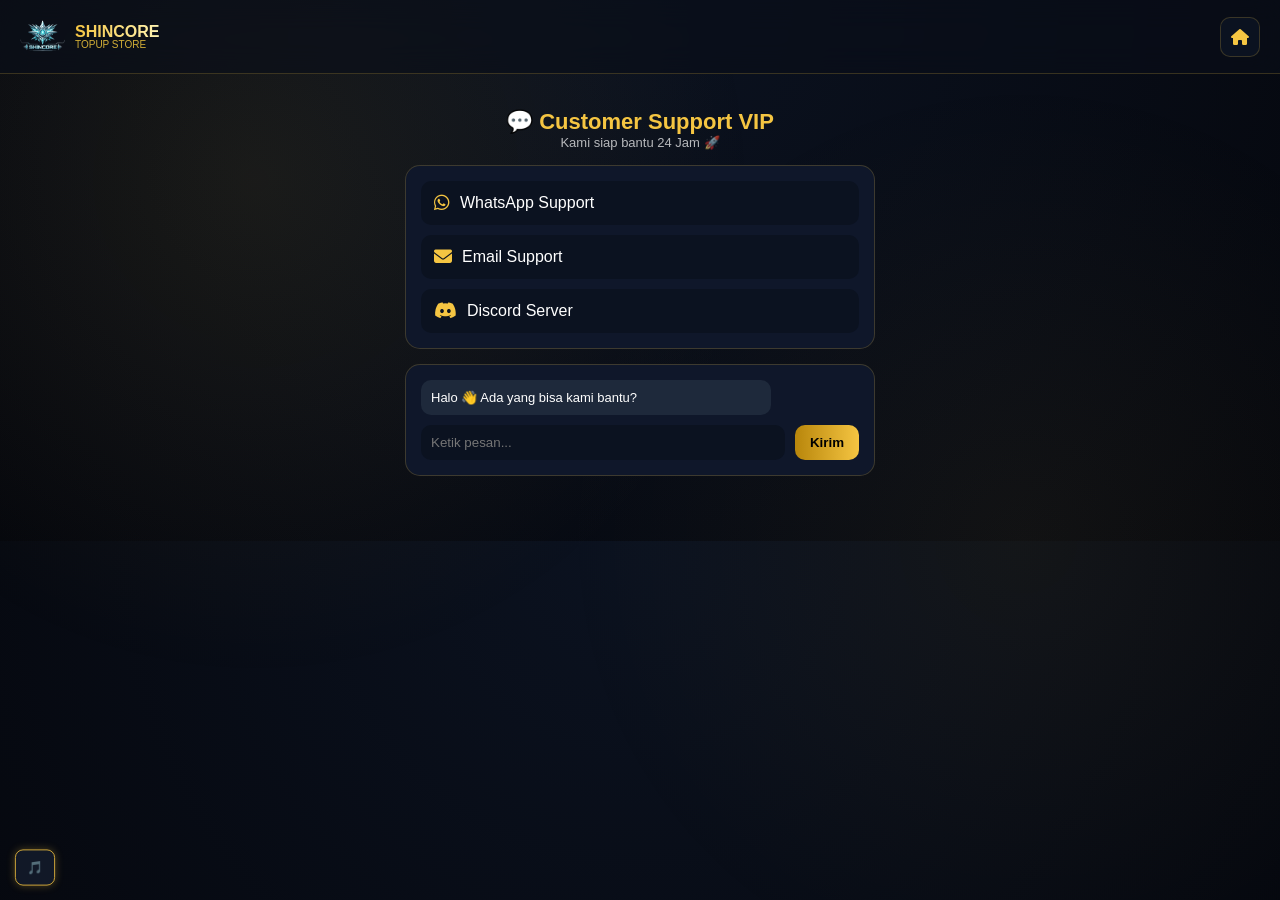
==== support.html @ 505b12b4 "Add files via upload" ====
<!DOCTYPE html>
<html lang="id">
<head>
<meta charset="UTF-8">
<meta name="viewport" content="width=device-width, initial-scale=1.0">
<title>Support VIP</title>

<link rel="stylesheet" href="https://cdnjs.cloudflare.com/ajax/libs/font-awesome/6.5.0/css/all.min.css">

<style>
*{
  margin:0;
  padding:0;
  box-sizing:border-box;
  font-family:sans-serif;
}

body{
  background:radial-gradient(circle at top,#0b1220,#05070d);
  color:white;
  overflow-x:hidden;
}

/* 🔥 BACKGROUND GLOW */
body::before{
  content:"";
  position:fixed;
  width:100%;
  height:100%;
  background:radial-gradient(circle at 20% 20%, rgba(245,197,66,0.08), transparent 40%),
             radial-gradient(circle at 80% 60%, rgba(245,197,66,0.05), transparent 40%);
  animation:moveGlow 8s infinite alternate;
  z-index:-1;
}

@keyframes moveGlow{
  0%{transform:translate(0,0);}
  100%{transform:translate(40px,30px);}
}

/* NAVBAR */
/* NAVBAR FIX SAMA INDEX */
.navbar{
  position:sticky;
  top:0;
  z-index:1000;

  display:flex;
  justify-content:space-between;
  align-items:center;

  padding:14px 20px;

  backdrop-filter: blur(15px);
  background:rgba(10,15,25,0.65);
  border-bottom:1px solid rgba(245,197,66,0.2);

  transition:0.3s;
}

/* SHRINK EFFECT */
.navbar.shrink{
  padding:8px 20px;
  background:rgba(10,15,25,0.85);
}

/* LEFT */
.left{
  display:flex;
  align-items:center;
  gap:10px;
}

/* LOGO ANIMASI */
.logo{
  width:45px;
  height:45px;
  object-fit:contain;
  animation:floatLogo 3s ease-in-out infinite;
}

@keyframes floatLogo{
  0%,100%{transform:translateY(0);}
  50%{transform:translateY(-3px);}
}

.logo:hover{
  transform:scale(1.08);
  filter:drop-shadow(0 0 18px #f5c542);
}

/* BRAND */
.brand{
  display:flex;
  flex-direction:column;
  line-height:1;
}

.brand span{
  font-size:16px;
  font-weight:bold;
  background:linear-gradient(90deg,#f5c542,#fff3b0,#f5c542);
  background-size:200%;
  -webkit-background-clip:text;
  -webkit-text-fill-color:transparent;
  animation:gold 4s linear infinite;
}

.brand small{
  font-size:10px;
  color:#d4af37;
}

/* GOLD ANIMATION */
@keyframes gold{
  from{background-position:0%}
  to{background-position:200%}
}

/* HOME BUTTON */
.home-btn{
  width:40px;
  height:40px;
  display:flex;
  align-items:center;
  justify-content:center;
  border-radius:10px;
  background:#0b1220;
  border:1px solid rgba(245,197,66,0.2);
  color:#f5c542;
  transition:0.3s;
  position:relative;
  overflow:hidden;
}

.home-btn:hover{
  transform:translateY(-3px) scale(1.08);
  box-shadow:0 0 15px rgba(245,197,66,0.4);
  border:1px solid #f5c542;
}

.home-btn::after{
  content:"";
  position:absolute;
  top:0;
  left:-100%;
  width:100%;
  height:100%;
  background:linear-gradient(120deg, transparent, rgba(255,255,255,0.2), transparent);
  transition:0.5s;
}

.home-btn:hover::after{
  left:120%;
}

/* CONTAINER */
.container{
  max-width:500px;
  margin:20px auto;
  padding:15px;
  display:flex;
  flex-direction:column;
  gap:15px;
}

/* HEADER */
.header{
  text-align:center;
}

.header h1{
  color:#f5c542;
  font-size:22px;
}

.header p{
  font-size:13px;
  opacity:0.7;
}

/* CARD */
.card{
  background:#0f172a;
  padding:15px;
  border-radius:15px;
  border:1px solid rgba(245,197,66,0.2);
}

/* CONTACT */
.contact{
  display:flex;
  flex-direction:column;
  gap:10px;
}

.btn{
  display:flex;
  align-items:center;
  gap:10px;
  padding:12px;
  border-radius:10px;
  background:#0b1220;
  cursor:pointer;
  transition:0.3s;
  border:1px solid transparent;
}

.btn:hover{
  transform:scale(1.03);
  border:1px solid #f5c542;
  box-shadow:0 0 10px rgba(245,197,66,0.2);
}

.btn i{
  color:#f5c542;
  font-size:18px;
}

/* CHAT BOX */
.chat-box{
  display:flex;
  flex-direction:column;
  gap:10px;
  max-height:200px;
  overflow:auto;
}

.msg{
  padding:10px;
  border-radius:10px;
  font-size:13px;
  max-width:80%;
}

.admin{
  background:#1e293b;
}

.user{
  background:#f5c542;
  color:black;
  align-self:flex-end;
}

/* INPUT */
.chat-input{
  display:flex;
  gap:10px;
  margin-top:10px;
}

input{
  flex:1;
  padding:10px;
  border-radius:10px;
  border:none;
  background:#0b1220;
  color:white;
}

button{
  padding:10px 15px;
  border:none;
  border-radius:10px;
  background:linear-gradient(90deg,#b8860b,#f5c542);
  font-weight:bold;
  cursor:pointer;
}

/* FOOTER */
.footer{
  text-align:center;
  font-size:14px;
  margin-top:15px;
  font-weight:600;
  letter-spacing:1px;

  /* 🔥 GOLD GRADIENT TEXT */
  background: linear-gradient(90deg,#b8860b,#f5c542,#ffd700,#f5c542,#b8860b);
  -webkit-background-clip: text;
  -webkit-text-fill-color: transparent;

  /* 🔥 GLOW EFFECT */
  text-shadow: 0 0 8px rgba(245,197,66,0.3);

  /* 🔥 ANIMASI SHINE */
  background-size: 200%;
  animation: shine 3s linear infinite;
}

/* animasi jalan */
@keyframes shine{
  0%{background-position:0%;}
  100%{background-position:200%;}
}

#musicBtn{
  position:fixed;
  bottom:10px;
  left:10px;
  padding:12px 14px;
  border-radius:10px;
  background:#111827;
  border:1px solid #f5c542;
  color:#f5c542;
  font-weight:bold;
  cursor:pointer;
  z-index:9999;
  box-shadow:0 0 10px rgba(245,197,66,0.3);
  transition:0.2s;
  transform:scale(0.8);
}

#musicBtn:hover{
  transform:scale(0.7);
}
</style>
</head>

<body>
<div id="musicBtn" onclick="toggleMusic()">
  🎵
</div>



<div class="navbar" id="navbar">

  <div class="left">
    <img src="assets/logo.png" class="logo">
    <div class="brand">
      <span>SHINCORE</span>
      <small>TOPUP STORE</small>
    </div>
  </div>

  <a href="index.html" class="home-btn">
    <i class="fa fa-home"></i>
  </a>

</div>

</div>

<div class="container">

  <div class="header">
    <h1>💬 Customer Support VIP</h1>
    <p>Kami siap bantu 24 Jam 🚀</p>
  </div>

  <!-- CONTACT -->
  <div class="card contact">
    <div class="btn"><i class="fab fa-whatsapp"></i> WhatsApp Support</div>
    <div class="btn"><i class="fas fa-envelope"></i> Email Support</div>
    <div class="btn"><i class="fab fa-discord"></i> Discord Server</div>
  </div>

  <!-- LIVE CHAT -->
  <div class="card">
    <div class="chat-box" id="chatBox">
      <div class="msg admin">Halo 👋 Ada yang bisa kami bantu?</div>
    </div>

    <div class="chat-input">
      <input id="chatInput" placeholder="Ketik pesan...">
      <button onclick="sendMsg()">Kirim</button>
    </div>
  </div>

  <div class="footer">
    
  </div>

</div>

<script>
function sendMsg(){
  let input = document.getElementById("chatInput");
  let text = input.value.trim();
  if(!text) return;

  let chatBox = document.getElementById("chatBox");

  let userMsg = document.createElement("div");
  userMsg.className = "msg user";
  userMsg.innerText = text;
  chatBox.appendChild(userMsg);

  input.value = "";

  chatBox.scrollTop = chatBox.scrollHeight;

  setTimeout(()=>{
    let adminMsg = document.createElement("div");
    adminMsg.className = "msg admin";
    adminMsg.innerText = "Admin akan membalas secepatnya 🚀";
    chatBox.appendChild(adminMsg);

    chatBox.scrollTop = chatBox.scrollHeight;
  },1000);
}

window.addEventListener("scroll", () => {
  let navbar = document.getElementById("navbar");

  if(window.scrollY > 50){
    navbar.classList.add("shrink");
  } else {
    navbar.classList.remove("shrink");
  }
});


//music
window.addEventListener("DOMContentLoaded", () => {

  const music = document.getElementById("bgMusic");

  let isPlaying = localStorage.getItem("musicOn") === "true";
  let savedTime = localStorage.getItem("musicTime");

  if (!music) return;

  // lanjut posisi lagu
  if (savedTime) {
    music.currentTime = parseFloat(savedTime);
  }

  music.volume = 0.4;

  // auto resume kalau sebelumnya ON
  if (isPlaying) {
    music.play().catch(() => {});
  }

  window.toggleMusic = function () {

    if (!music) return;

    if (music.paused) {
      music.play().then(() => {
        localStorage.setItem("musicOn", "true");
      }).catch(()=>{});
    } else {
      music.pause();
      localStorage.setItem("musicOn", "false");
    }

  };

  // simpan posisi setiap detik
  setInterval(() => {
    if (!music.paused) {
      localStorage.setItem("musicTime", music.currentTime);
    }
  }, 1000);

});

//sound click
function playClick(){
  const sound = document.getElementById("uiSound");
  if(!sound) return;

  sound.currentTime = 0;
  sound.volume = 0.4;
  sound.play().catch(()=>{});
}

document.addEventListener("click", function(e){

  // hindari klik kosong / area berat (biar gak spam & lag)
  if(e.target.closest("script") || e.target.tagName === "HTML") return;

  playClick();

});
</script>
<audio id="bgMusic" loop>
  <source src="music.mp3" type="audio/mpeg">
</audio>

<audio id="uiSound" src="click.mp3" preload="auto"></audio>
</body>
</html>
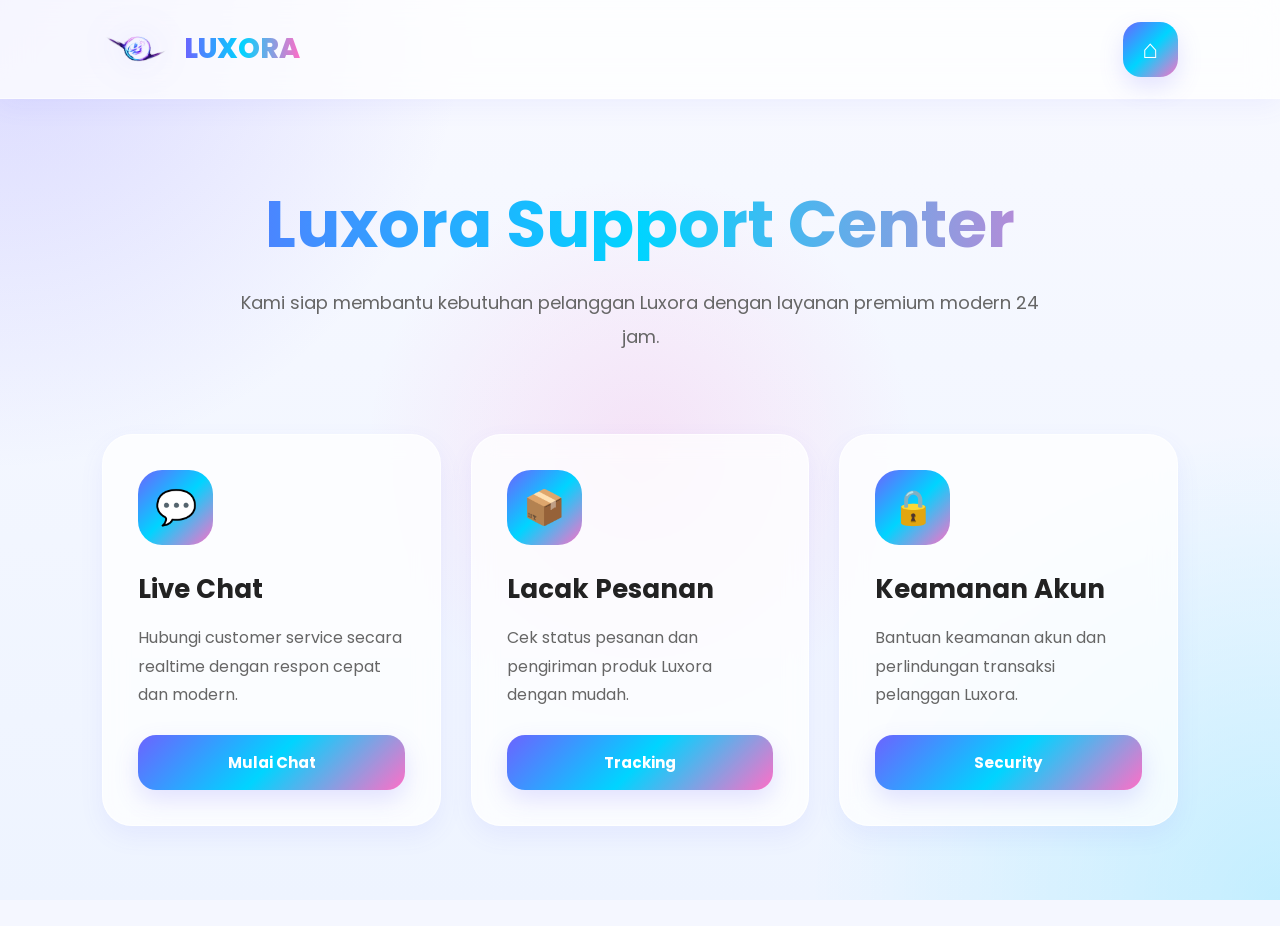
==== commit 7eca792c: "Add files via upload" ====
--- a/support.html
+++ b/support.html
@@ -3,485 +3,386 @@
 <head>
 <meta charset="UTF-8">
 <meta name="viewport" content="width=device-width, initial-scale=1.0">
-<title>Support VIP</title>
-
-<link rel="stylesheet" href="https://cdnjs.cloudflare.com/ajax/libs/font-awesome/6.5.0/css/all.min.css">
+
+<title>Luxora Support</title>
+
+<link rel="preconnect" href="https://fonts.googleapis.com">
+<link rel="preconnect" href="https://fonts.gstatic.com" crossorigin>
+
+<link href="https://fonts.googleapis.com/css2?family=Poppins:wght@300;400;500;600;700;800&display=swap" rel="stylesheet">
 
 <style>
+
 *{
   margin:0;
   padding:0;
   box-sizing:border-box;
-  font-family:sans-serif;
+  font-family:'Poppins',sans-serif;
 }
 
 body{
-  background:radial-gradient(circle at top,#0b1220,#05070d);
-  color:white;
+  background:#f5f7ff;
   overflow-x:hidden;
-}
-
-/* 🔥 BACKGROUND GLOW */
-body::before{
-  content:"";
+  color:#222;
+}
+
+/* BACKGROUND */
+
+.bg-animation{
   position:fixed;
-  width:100%;
-  height:100%;
-  background:radial-gradient(circle at 20% 20%, rgba(245,197,66,0.08), transparent 40%),
-             radial-gradient(circle at 80% 60%, rgba(245,197,66,0.05), transparent 40%);
-  animation:moveGlow 8s infinite alternate;
+  inset:0;
   z-index:-1;
-}
-
-@keyframes moveGlow{
-  0%{transform:translate(0,0);}
-  100%{transform:translate(40px,30px);}
-}
-
-/* NAVBAR */
-/* NAVBAR FIX SAMA INDEX */
-.navbar{
+
+  background:
+  radial-gradient(circle at top left, rgba(108,99,255,0.22), transparent 30%),
+  radial-gradient(circle at bottom right, rgba(0,212,255,0.18), transparent 30%),
+  radial-gradient(circle at center, rgba(255,110,199,0.15), transparent 35%),
+  linear-gradient(to bottom,#f8f9ff,#eef4ff);
+}
+
+/* HEADER */
+
+header{
   position:sticky;
   top:0;
-  z-index:1000;
+  z-index:999;
 
   display:flex;
   justify-content:space-between;
   align-items:center;
 
-  padding:14px 20px;
-
-  backdrop-filter: blur(15px);
-  background:rgba(10,15,25,0.65);
-  border-bottom:1px solid rgba(245,197,66,0.2);
-
-  transition:0.3s;
-}
-
-/* SHRINK EFFECT */
-.navbar.shrink{
-  padding:8px 20px;
-  background:rgba(10,15,25,0.85);
-}
-
-/* LEFT */
-.left{
+  padding:14px 8%;
+
+  background:rgba(255,255,255,0.75);
+
+  backdrop-filter:blur(15px);
+
+  border-bottom:1px solid rgba(255,255,255,0.5);
+
+  box-shadow:
+  0 5px 25px rgba(108,99,255,0.08);
+}
+
+/* LOGO */
+
+.logo{
   display:flex;
   align-items:center;
-  gap:10px;
-}
-
-/* LOGO ANIMASI */
-.logo{
-  width:45px;
-  height:45px;
+  gap:12px;
+}
+
+.logo img{
+  width:70px;
+  height:70px;
   object-fit:contain;
-  animation:floatLogo 3s ease-in-out infinite;
-}
-
-@keyframes floatLogo{
-  0%,100%{transform:translateY(0);}
-  50%{transform:translateY(-3px);}
-}
-
-.logo:hover{
-  transform:scale(1.08);
-  filter:drop-shadow(0 0 18px #f5c542);
-}
-
-/* BRAND */
-.brand{
-  display:flex;
-  flex-direction:column;
-  line-height:1;
-}
-
-.brand span{
-  font-size:16px;
-  font-weight:bold;
-  background:linear-gradient(90deg,#f5c542,#fff3b0,#f5c542);
-  background-size:200%;
+
+  filter:
+  drop-shadow(0 0 18px rgba(108,99,255,0.25));
+}
+
+.logo span{
+  font-size:28px;
+  font-weight:800;
+
+  background:linear-gradient(
+    to right,
+    #6c63ff,
+    #00d4ff,
+    #ff6ec7
+  );
+
   -webkit-background-clip:text;
   -webkit-text-fill-color:transparent;
-  animation:gold 4s linear infinite;
-}
-
-.brand small{
-  font-size:10px;
-  color:#d4af37;
-}
-
-/* GOLD ANIMATION */
-@keyframes gold{
-  from{background-position:0%}
-  to{background-position:200%}
 }
 
 /* HOME BUTTON */
+
 .home-btn{
-  width:40px;
-  height:40px;
+  width:55px;
+  height:55px;
+
+  border-radius:18px;
+
   display:flex;
   align-items:center;
   justify-content:center;
-  border-radius:10px;
-  background:#0b1220;
-  border:1px solid rgba(245,197,66,0.2);
-  color:#f5c542;
-  transition:0.3s;
-  position:relative;
-  overflow:hidden;
+
+  text-decoration:none;
+
+  background:linear-gradient(
+    135deg,
+    #6c63ff,
+    #00d4ff,
+    #ff6ec7
+  );
+
+  color:white;
+
+  font-size:26px;
+
+  box-shadow:
+  0 10px 25px rgba(108,99,255,0.18);
+
+  transition:.3s;
 }
 
 .home-btn:hover{
-  transform:translateY(-3px) scale(1.08);
-  box-shadow:0 0 15px rgba(245,197,66,0.4);
-  border:1px solid #f5c542;
-}
-
-.home-btn::after{
-  content:"";
-  position:absolute;
-  top:0;
-  left:-100%;
-  width:100%;
-  height:100%;
-  background:linear-gradient(120deg, transparent, rgba(255,255,255,0.2), transparent);
-  transition:0.5s;
-}
-
-.home-btn:hover::after{
-  left:120%;
-}
-
-/* CONTAINER */
-.container{
-  max-width:500px;
-  margin:20px auto;
-  padding:15px;
-  display:flex;
-  flex-direction:column;
-  gap:15px;
-}
-
-/* HEADER */
-.header{
+  transform:translateY(-4px) scale(1.05);
+}
+
+/* HERO */
+
+.support-hero{
+  padding:90px 8% 60px;
   text-align:center;
 }
 
-.header h1{
-  color:#f5c542;
-  font-size:22px;
-}
-
-.header p{
-  font-size:13px;
-  opacity:0.7;
+.support-hero h1{
+  font-size:65px;
+  line-height:1.1;
+  margin-bottom:25px;
+
+  background:linear-gradient(
+    to right,
+    #6c63ff,
+    #00d4ff,
+    #ff6ec7
+  );
+
+  -webkit-background-clip:text;
+  -webkit-text-fill-color:transparent;
+}
+
+.support-hero p{
+  font-size:18px;
+  color:#666;
+  max-width:800px;
+  margin:auto;
+  line-height:1.9;
+}
+
+/* SUPPORT GRID */
+
+.support-grid{
+  padding:20px 8% 100px;
+
+  display:grid;
+  grid-template-columns:repeat(auto-fit,minmax(280px,1fr));
+
+  gap:30px;
 }
 
 /* CARD */
-.card{
-  background:#0f172a;
-  padding:15px;
-  border-radius:15px;
-  border:1px solid rgba(245,197,66,0.2);
-}
-
-/* CONTACT */
-.contact{
-  display:flex;
-  flex-direction:column;
-  gap:10px;
-}
-
-.btn{
+
+.support-card{
+  background:rgba(255,255,255,0.75);
+
+  border:1px solid rgba(255,255,255,0.7);
+
+  border-radius:30px;
+
+  padding:35px;
+
+  backdrop-filter:blur(12px);
+
+  box-shadow:
+  0 10px 25px rgba(108,99,255,0.08);
+
+  transition:.4s;
+}
+
+.support-card:hover{
+  transform:translateY(-10px);
+
+  box-shadow:
+  0 20px 40px rgba(108,99,255,0.18);
+}
+
+.support-icon{
+  width:75px;
+  height:75px;
+
+  border-radius:24px;
+
   display:flex;
   align-items:center;
-  gap:10px;
-  padding:12px;
-  border-radius:10px;
-  background:#0b1220;
+  justify-content:center;
+
+  margin-bottom:25px;
+
+  font-size:34px;
+
+  background:linear-gradient(
+    135deg,
+    #6c63ff,
+    #00d4ff,
+    #ff6ec7
+  );
+
+  color:white;
+}
+
+.support-card h2{
+  margin-bottom:15px;
+  font-size:26px;
+}
+
+.support-card p{
+  color:#666;
+  line-height:1.8;
+  margin-bottom:25px;
+}
+
+.support-btn{
+  width:100%;
+
+  padding:16px;
+
+  border:none;
+  border-radius:18px;
+
   cursor:pointer;
-  transition:0.3s;
-  border:1px solid transparent;
-}
-
-.btn:hover{
+
+  font-size:15px;
+  font-weight:700;
+
+  color:white;
+
+  background:linear-gradient(
+    135deg,
+    #6c63ff,
+    #00d4ff,
+    #ff6ec7
+  );
+
+  box-shadow:
+  0 10px 25px rgba(108,99,255,0.18);
+
+  transition:.3s;
+}
+
+.support-btn:hover{
   transform:scale(1.03);
-  border:1px solid #f5c542;
-  box-shadow:0 0 10px rgba(245,197,66,0.2);
-}
-
-.btn i{
-  color:#f5c542;
-  font-size:18px;
-}
-
-/* CHAT BOX */
-.chat-box{
-  display:flex;
-  flex-direction:column;
-  gap:10px;
-  max-height:200px;
-  overflow:auto;
-}
-
-.msg{
-  padding:10px;
-  border-radius:10px;
-  font-size:13px;
-  max-width:80%;
-}
-
-.admin{
-  background:#1e293b;
-}
-
-.user{
-  background:#f5c542;
-  color:black;
-  align-self:flex-end;
-}
-
-/* INPUT */
-.chat-input{
-  display:flex;
-  gap:10px;
-  margin-top:10px;
-}
-
-input{
-  flex:1;
-  padding:10px;
-  border-radius:10px;
-  border:none;
-  background:#0b1220;
-  color:white;
-}
-
-button{
-  padding:10px 15px;
-  border:none;
-  border-radius:10px;
-  background:linear-gradient(90deg,#b8860b,#f5c542);
-  font-weight:bold;
-  cursor:pointer;
-}
-
-/* FOOTER */
-.footer{
-  text-align:center;
-  font-size:14px;
-  margin-top:15px;
-  font-weight:600;
-  letter-spacing:1px;
-
-  /* 🔥 GOLD GRADIENT TEXT */
-  background: linear-gradient(90deg,#b8860b,#f5c542,#ffd700,#f5c542,#b8860b);
-  -webkit-background-clip: text;
-  -webkit-text-fill-color: transparent;
-
-  /* 🔥 GLOW EFFECT */
-  text-shadow: 0 0 8px rgba(245,197,66,0.3);
-
-  /* 🔥 ANIMASI SHINE */
-  background-size: 200%;
-  animation: shine 3s linear infinite;
-}
-
-/* animasi jalan */
-@keyframes shine{
-  0%{background-position:0%;}
-  100%{background-position:200%;}
-}
-
-#musicBtn{
-  position:fixed;
-  bottom:10px;
-  left:10px;
-  padding:12px 14px;
-  border-radius:10px;
-  background:#111827;
-  border:1px solid #f5c542;
-  color:#f5c542;
-  font-weight:bold;
-  cursor:pointer;
-  z-index:9999;
-  box-shadow:0 0 10px rgba(245,197,66,0.3);
-  transition:0.2s;
-  transform:scale(0.8);
-}
-
-#musicBtn:hover{
-  transform:scale(0.7);
-}
+}
+
+/* RESPONSIVE */
+
+@media(max-width:700px){
+
+  .support-hero h1{
+    font-size:42px;
+  }
+
+  .logo span{
+    font-size:22px;
+  }
+
+  .logo img{
+    width:55px;
+    height:55px;
+  }
+
+  .home-btn{
+    width:48px;
+    height:48px;
+    font-size:22px;
+  }
+
+}
+
 </style>
 </head>
 
 <body>
-<div id="musicBtn" onclick="toggleMusic()">
-  🎵
-</div>
-
-
-
-<div class="navbar" id="navbar">
-
-  <div class="left">
-    <img src="assets/logo.png" class="logo">
-    <div class="brand">
-      <span>SHINCORE</span>
-      <small>TOPUP STORE</small>
+
+<div class="bg-animation"></div>
+
+<header>
+
+  <div class="logo">
+    <img src="logoo.png">
+    <span>LUXORA</span>
+  </div>
+
+  <a href="index.html" class="home-btn">
+    ⌂
+  </a>
+
+</header>
+
+<section class="support-hero">
+
+  <h1>
+    Luxora Support Center
+  </h1>
+
+  <p>
+    Kami siap membantu kebutuhan pelanggan Luxora
+    dengan layanan premium modern 24 jam.
+  </p>
+
+</section>
+
+<section class="support-grid">
+
+  <div class="support-card">
+
+    <div class="support-icon">
+      💬
     </div>
+
+    <h2>Live Chat</h2>
+
+    <p>
+      Hubungi customer service secara realtime
+      dengan respon cepat dan modern.
+    </p>
+
+    <button class="support-btn">
+      Mulai Chat
+    </button>
+
   </div>
 
-  <a href="index.html" class="home-btn">
-    <i class="fa fa-home"></i>
-  </a>
-
-</div>
-
-</div>
-
-<div class="container">
-
-  <div class="header">
-    <h1>💬 Customer Support VIP</h1>
-    <p>Kami siap bantu 24 Jam 🚀</p>
+  <div class="support-card">
+
+    <div class="support-icon">
+      📦
+    </div>
+
+    <h2>Lacak Pesanan</h2>
+
+    <p>
+      Cek status pesanan dan pengiriman
+      produk Luxora dengan mudah.
+    </p>
+
+    <button class="support-btn">
+      Tracking
+    </button>
+
   </div>
 
-  <!-- CONTACT -->
-  <div class="card contact">
-    <div class="btn"><i class="fab fa-whatsapp"></i> WhatsApp Support</div>
-    <div class="btn"><i class="fas fa-envelope"></i> Email Support</div>
-    <div class="btn"><i class="fab fa-discord"></i> Discord Server</div>
+  <div class="support-card">
+
+    <div class="support-icon">
+      🔒
+    </div>
+
+    <h2>Keamanan Akun</h2>
+
+    <p>
+      Bantuan keamanan akun dan perlindungan
+      transaksi pelanggan Luxora.
+    </p>
+
+    <button class="support-btn">
+      Security
+    </button>
+
   </div>
 
-  <!-- LIVE CHAT -->
-  <div class="card">
-    <div class="chat-box" id="chatBox">
-      <div class="msg admin">Halo 👋 Ada yang bisa kami bantu?</div>
-    </div>
-
-    <div class="chat-input">
-      <input id="chatInput" placeholder="Ketik pesan...">
-      <button onclick="sendMsg()">Kirim</button>
-    </div>
-  </div>
-
-  <div class="footer">
-    
-  </div>
-
-</div>
-
-<script>
-function sendMsg(){
-  let input = document.getElementById("chatInput");
-  let text = input.value.trim();
-  if(!text) return;
-
-  let chatBox = document.getElementById("chatBox");
-
-  let userMsg = document.createElement("div");
-  userMsg.className = "msg user";
-  userMsg.innerText = text;
-  chatBox.appendChild(userMsg);
-
-  input.value = "";
-
-  chatBox.scrollTop = chatBox.scrollHeight;
-
-  setTimeout(()=>{
-    let adminMsg = document.createElement("div");
-    adminMsg.className = "msg admin";
-    adminMsg.innerText = "Admin akan membalas secepatnya 🚀";
-    chatBox.appendChild(adminMsg);
-
-    chatBox.scrollTop = chatBox.scrollHeight;
-  },1000);
-}
-
-window.addEventListener("scroll", () => {
-  let navbar = document.getElementById("navbar");
-
-  if(window.scrollY > 50){
-    navbar.classList.add("shrink");
-  } else {
-    navbar.classList.remove("shrink");
-  }
-});
-
-
-//music
-window.addEventListener("DOMContentLoaded", () => {
-
-  const music = document.getElementById("bgMusic");
-
-  let isPlaying = localStorage.getItem("musicOn") === "true";
-  let savedTime = localStorage.getItem("musicTime");
-
-  if (!music) return;
-
-  // lanjut posisi lagu
-  if (savedTime) {
-    music.currentTime = parseFloat(savedTime);
-  }
-
-  music.volume = 0.4;
-
-  // auto resume kalau sebelumnya ON
-  if (isPlaying) {
-    music.play().catch(() => {});
-  }
-
-  window.toggleMusic = function () {
-
-    if (!music) return;
-
-    if (music.paused) {
-      music.play().then(() => {
-        localStorage.setItem("musicOn", "true");
-      }).catch(()=>{});
-    } else {
-      music.pause();
-      localStorage.setItem("musicOn", "false");
-    }
-
-  };
-
-  // simpan posisi setiap detik
-  setInterval(() => {
-    if (!music.paused) {
-      localStorage.setItem("musicTime", music.currentTime);
-    }
-  }, 1000);
-
-});
-
-//sound click
-function playClick(){
-  const sound = document.getElementById("uiSound");
-  if(!sound) return;
-
-  sound.currentTime = 0;
-  sound.volume = 0.4;
-  sound.play().catch(()=>{});
-}
-
-document.addEventListener("click", function(e){
-
-  // hindari klik kosong / area berat (biar gak spam & lag)
-  if(e.target.closest("script") || e.target.tagName === "HTML") return;
-
-  playClick();
-
-});
-</script>
-<audio id="bgMusic" loop>
-  <source src="music.mp3" type="audio/mpeg">
-</audio>
-
-<audio id="uiSound" src="click.mp3" preload="auto"></audio>
+</section>
+
 </body>
 </html>
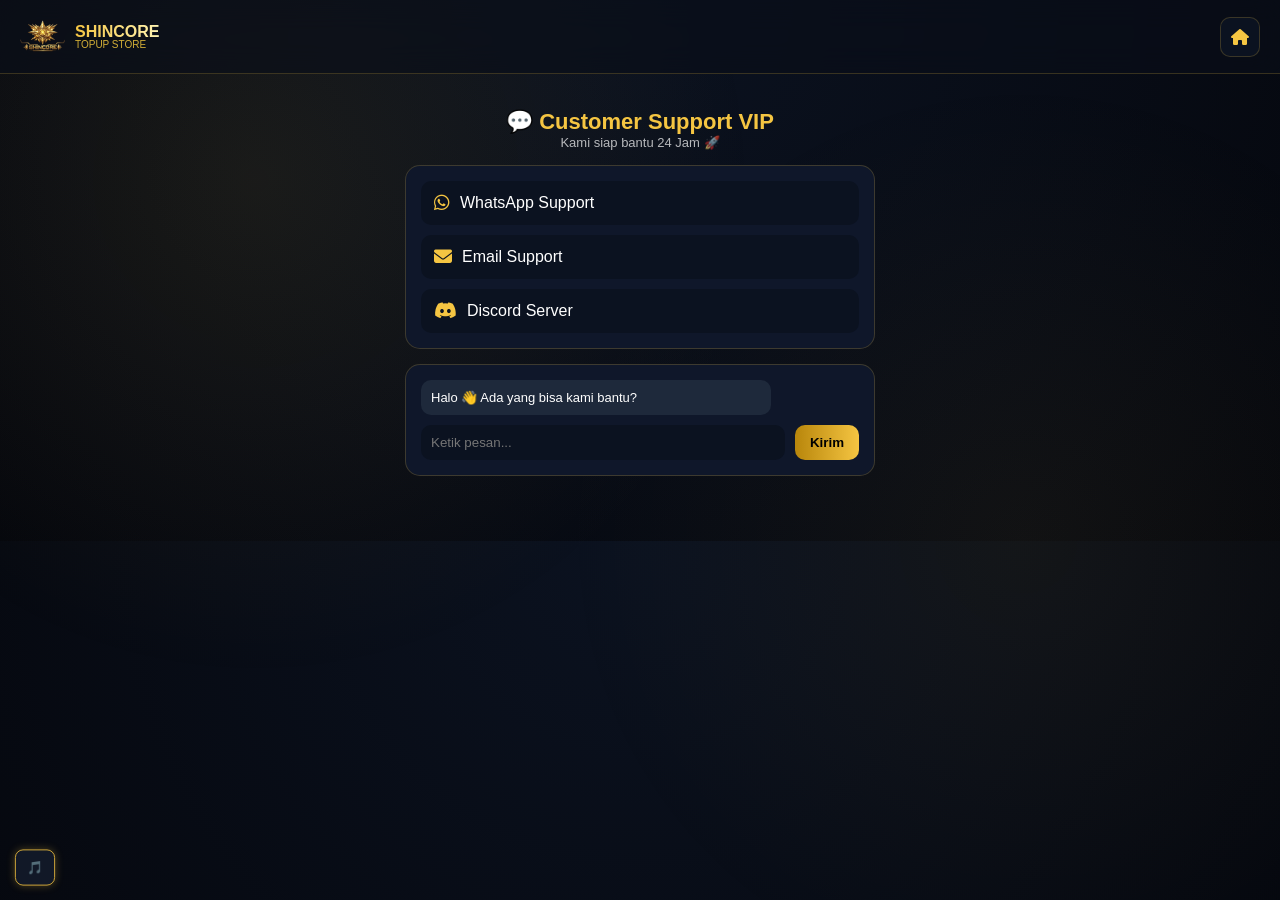
==== commit 4baec02a: "Add files via upload" ====
--- a/support.html
+++ b/support.html
@@ -3,386 +3,485 @@
 <head>
 <meta charset="UTF-8">
 <meta name="viewport" content="width=device-width, initial-scale=1.0">
-
-<title>Luxora Support</title>
-
-<link rel="preconnect" href="https://fonts.googleapis.com">
-<link rel="preconnect" href="https://fonts.gstatic.com" crossorigin>
-
-<link href="https://fonts.googleapis.com/css2?family=Poppins:wght@300;400;500;600;700;800&display=swap" rel="stylesheet">
+<title>Support VIP</title>
+
+<link rel="stylesheet" href="https://cdnjs.cloudflare.com/ajax/libs/font-awesome/6.5.0/css/all.min.css">
 
 <style>
-
 *{
   margin:0;
   padding:0;
   box-sizing:border-box;
-  font-family:'Poppins',sans-serif;
+  font-family:sans-serif;
 }
 
 body{
-  background:#f5f7ff;
+  background:radial-gradient(circle at top,#0b1220,#05070d);
+  color:white;
   overflow-x:hidden;
-  color:#222;
-}
-
-/* BACKGROUND */
-
-.bg-animation{
+}
+
+/* 🔥 BACKGROUND GLOW */
+body::before{
+  content:"";
   position:fixed;
-  inset:0;
+  width:100%;
+  height:100%;
+  background:radial-gradient(circle at 20% 20%, rgba(245,197,66,0.08), transparent 40%),
+             radial-gradient(circle at 80% 60%, rgba(245,197,66,0.05), transparent 40%);
+  animation:moveGlow 8s infinite alternate;
   z-index:-1;
-
-  background:
-  radial-gradient(circle at top left, rgba(108,99,255,0.22), transparent 30%),
-  radial-gradient(circle at bottom right, rgba(0,212,255,0.18), transparent 30%),
-  radial-gradient(circle at center, rgba(255,110,199,0.15), transparent 35%),
-  linear-gradient(to bottom,#f8f9ff,#eef4ff);
-}
-
-/* HEADER */
-
-header{
+}
+
+@keyframes moveGlow{
+  0%{transform:translate(0,0);}
+  100%{transform:translate(40px,30px);}
+}
+
+/* NAVBAR */
+/* NAVBAR FIX SAMA INDEX */
+.navbar{
   position:sticky;
   top:0;
-  z-index:999;
+  z-index:1000;
 
   display:flex;
   justify-content:space-between;
   align-items:center;
 
-  padding:14px 8%;
-
-  background:rgba(255,255,255,0.75);
-
-  backdrop-filter:blur(15px);
-
-  border-bottom:1px solid rgba(255,255,255,0.5);
-
-  box-shadow:
-  0 5px 25px rgba(108,99,255,0.08);
-}
-
-/* LOGO */
-
+  padding:14px 20px;
+
+  backdrop-filter: blur(15px);
+  background:rgba(10,15,25,0.65);
+  border-bottom:1px solid rgba(245,197,66,0.2);
+
+  transition:0.3s;
+}
+
+/* SHRINK EFFECT */
+.navbar.shrink{
+  padding:8px 20px;
+  background:rgba(10,15,25,0.85);
+}
+
+/* LEFT */
+.left{
+  display:flex;
+  align-items:center;
+  gap:10px;
+}
+
+/* LOGO ANIMASI */
 .logo{
-  display:flex;
-  align-items:center;
-  gap:12px;
-}
-
-.logo img{
-  width:70px;
-  height:70px;
+  width:45px;
+  height:45px;
   object-fit:contain;
-
-  filter:
-  drop-shadow(0 0 18px rgba(108,99,255,0.25));
-}
-
-.logo span{
-  font-size:28px;
-  font-weight:800;
-
-  background:linear-gradient(
-    to right,
-    #6c63ff,
-    #00d4ff,
-    #ff6ec7
-  );
-
+  animation:floatLogo 3s ease-in-out infinite;
+}
+
+@keyframes floatLogo{
+  0%,100%{transform:translateY(0);}
+  50%{transform:translateY(-3px);}
+}
+
+.logo:hover{
+  transform:scale(1.08);
+  filter:drop-shadow(0 0 18px #f5c542);
+}
+
+/* BRAND */
+.brand{
+  display:flex;
+  flex-direction:column;
+  line-height:1;
+}
+
+.brand span{
+  font-size:16px;
+  font-weight:bold;
+  background:linear-gradient(90deg,#f5c542,#fff3b0,#f5c542);
+  background-size:200%;
   -webkit-background-clip:text;
   -webkit-text-fill-color:transparent;
+  animation:gold 4s linear infinite;
+}
+
+.brand small{
+  font-size:10px;
+  color:#d4af37;
+}
+
+/* GOLD ANIMATION */
+@keyframes gold{
+  from{background-position:0%}
+  to{background-position:200%}
 }
 
 /* HOME BUTTON */
-
 .home-btn{
-  width:55px;
-  height:55px;
-
-  border-radius:18px;
-
+  width:40px;
+  height:40px;
   display:flex;
   align-items:center;
   justify-content:center;
-
-  text-decoration:none;
-
-  background:linear-gradient(
-    135deg,
-    #6c63ff,
-    #00d4ff,
-    #ff6ec7
-  );
-
+  border-radius:10px;
+  background:#0b1220;
+  border:1px solid rgba(245,197,66,0.2);
+  color:#f5c542;
+  transition:0.3s;
+  position:relative;
+  overflow:hidden;
+}
+
+.home-btn:hover{
+  transform:translateY(-3px) scale(1.08);
+  box-shadow:0 0 15px rgba(245,197,66,0.4);
+  border:1px solid #f5c542;
+}
+
+.home-btn::after{
+  content:"";
+  position:absolute;
+  top:0;
+  left:-100%;
+  width:100%;
+  height:100%;
+  background:linear-gradient(120deg, transparent, rgba(255,255,255,0.2), transparent);
+  transition:0.5s;
+}
+
+.home-btn:hover::after{
+  left:120%;
+}
+
+/* CONTAINER */
+.container{
+  max-width:500px;
+  margin:20px auto;
+  padding:15px;
+  display:flex;
+  flex-direction:column;
+  gap:15px;
+}
+
+/* HEADER */
+.header{
+  text-align:center;
+}
+
+.header h1{
+  color:#f5c542;
+  font-size:22px;
+}
+
+.header p{
+  font-size:13px;
+  opacity:0.7;
+}
+
+/* CARD */
+.card{
+  background:#0f172a;
+  padding:15px;
+  border-radius:15px;
+  border:1px solid rgba(245,197,66,0.2);
+}
+
+/* CONTACT */
+.contact{
+  display:flex;
+  flex-direction:column;
+  gap:10px;
+}
+
+.btn{
+  display:flex;
+  align-items:center;
+  gap:10px;
+  padding:12px;
+  border-radius:10px;
+  background:#0b1220;
+  cursor:pointer;
+  transition:0.3s;
+  border:1px solid transparent;
+}
+
+.btn:hover{
+  transform:scale(1.03);
+  border:1px solid #f5c542;
+  box-shadow:0 0 10px rgba(245,197,66,0.2);
+}
+
+.btn i{
+  color:#f5c542;
+  font-size:18px;
+}
+
+/* CHAT BOX */
+.chat-box{
+  display:flex;
+  flex-direction:column;
+  gap:10px;
+  max-height:200px;
+  overflow:auto;
+}
+
+.msg{
+  padding:10px;
+  border-radius:10px;
+  font-size:13px;
+  max-width:80%;
+}
+
+.admin{
+  background:#1e293b;
+}
+
+.user{
+  background:#f5c542;
+  color:black;
+  align-self:flex-end;
+}
+
+/* INPUT */
+.chat-input{
+  display:flex;
+  gap:10px;
+  margin-top:10px;
+}
+
+input{
+  flex:1;
+  padding:10px;
+  border-radius:10px;
+  border:none;
+  background:#0b1220;
   color:white;
-
-  font-size:26px;
-
-  box-shadow:
-  0 10px 25px rgba(108,99,255,0.18);
-
-  transition:.3s;
-}
-
-.home-btn:hover{
-  transform:translateY(-4px) scale(1.05);
-}
-
-/* HERO */
-
-.support-hero{
-  padding:90px 8% 60px;
+}
+
+button{
+  padding:10px 15px;
+  border:none;
+  border-radius:10px;
+  background:linear-gradient(90deg,#b8860b,#f5c542);
+  font-weight:bold;
+  cursor:pointer;
+}
+
+/* FOOTER */
+.footer{
   text-align:center;
-}
-
-.support-hero h1{
-  font-size:65px;
-  line-height:1.1;
-  margin-bottom:25px;
-
-  background:linear-gradient(
-    to right,
-    #6c63ff,
-    #00d4ff,
-    #ff6ec7
-  );
-
-  -webkit-background-clip:text;
-  -webkit-text-fill-color:transparent;
-}
-
-.support-hero p{
-  font-size:18px;
-  color:#666;
-  max-width:800px;
-  margin:auto;
-  line-height:1.9;
-}
-
-/* SUPPORT GRID */
-
-.support-grid{
-  padding:20px 8% 100px;
-
-  display:grid;
-  grid-template-columns:repeat(auto-fit,minmax(280px,1fr));
-
-  gap:30px;
-}
-
-/* CARD */
-
-.support-card{
-  background:rgba(255,255,255,0.75);
-
-  border:1px solid rgba(255,255,255,0.7);
-
-  border-radius:30px;
-
-  padding:35px;
-
-  backdrop-filter:blur(12px);
-
-  box-shadow:
-  0 10px 25px rgba(108,99,255,0.08);
-
-  transition:.4s;
-}
-
-.support-card:hover{
-  transform:translateY(-10px);
-
-  box-shadow:
-  0 20px 40px rgba(108,99,255,0.18);
-}
-
-.support-icon{
-  width:75px;
-  height:75px;
-
-  border-radius:24px;
-
-  display:flex;
-  align-items:center;
-  justify-content:center;
-
-  margin-bottom:25px;
-
-  font-size:34px;
-
-  background:linear-gradient(
-    135deg,
-    #6c63ff,
-    #00d4ff,
-    #ff6ec7
-  );
-
-  color:white;
-}
-
-.support-card h2{
-  margin-bottom:15px;
-  font-size:26px;
-}
-
-.support-card p{
-  color:#666;
-  line-height:1.8;
-  margin-bottom:25px;
-}
-
-.support-btn{
-  width:100%;
-
-  padding:16px;
-
-  border:none;
-  border-radius:18px;
-
+  font-size:14px;
+  margin-top:15px;
+  font-weight:600;
+  letter-spacing:1px;
+
+  /* 🔥 GOLD GRADIENT TEXT */
+  background: linear-gradient(90deg,#b8860b,#f5c542,#ffd700,#f5c542,#b8860b);
+  -webkit-background-clip: text;
+  -webkit-text-fill-color: transparent;
+
+  /* 🔥 GLOW EFFECT */
+  text-shadow: 0 0 8px rgba(245,197,66,0.3);
+
+  /* 🔥 ANIMASI SHINE */
+  background-size: 200%;
+  animation: shine 3s linear infinite;
+}
+
+/* animasi jalan */
+@keyframes shine{
+  0%{background-position:0%;}
+  100%{background-position:200%;}
+}
+
+#musicBtn{
+  position:fixed;
+  bottom:10px;
+  left:10px;
+  padding:12px 14px;
+  border-radius:10px;
+  background:#111827;
+  border:1px solid #f5c542;
+  color:#f5c542;
+  font-weight:bold;
   cursor:pointer;
-
-  font-size:15px;
-  font-weight:700;
-
-  color:white;
-
-  background:linear-gradient(
-    135deg,
-    #6c63ff,
-    #00d4ff,
-    #ff6ec7
-  );
-
-  box-shadow:
-  0 10px 25px rgba(108,99,255,0.18);
-
-  transition:.3s;
-}
-
-.support-btn:hover{
-  transform:scale(1.03);
-}
-
-/* RESPONSIVE */
-
-@media(max-width:700px){
-
-  .support-hero h1{
-    font-size:42px;
-  }
-
-  .logo span{
-    font-size:22px;
-  }
-
-  .logo img{
-    width:55px;
-    height:55px;
-  }
-
-  .home-btn{
-    width:48px;
-    height:48px;
-    font-size:22px;
-  }
-
-}
-
+  z-index:9999;
+  box-shadow:0 0 10px rgba(245,197,66,0.3);
+  transition:0.2s;
+  transform:scale(0.8);
+}
+
+#musicBtn:hover{
+  transform:scale(0.7);
+}
 </style>
 </head>
 
 <body>
-
-<div class="bg-animation"></div>
-
-<header>
-
-  <div class="logo">
-    <img src="logoo.png">
-    <span>LUXORA</span>
+<div id="musicBtn" onclick="toggleMusic()">
+  🎵
+</div>
+
+
+
+<div class="navbar" id="navbar">
+
+  <div class="left">
+    <img src="assets/logo.png" class="logo">
+    <div class="brand">
+      <span>SHINCORE</span>
+      <small>TOPUP STORE</small>
+    </div>
   </div>
 
   <a href="index.html" class="home-btn">
-    ⌂
+    <i class="fa fa-home"></i>
   </a>
 
-</header>
-
-<section class="support-hero">
-
-  <h1>
-    Luxora Support Center
-  </h1>
-
-  <p>
-    Kami siap membantu kebutuhan pelanggan Luxora
-    dengan layanan premium modern 24 jam.
-  </p>
-
-</section>
-
-<section class="support-grid">
-
-  <div class="support-card">
-
-    <div class="support-icon">
-      💬
+</div>
+
+</div>
+
+<div class="container">
+
+  <div class="header">
+    <h1>💬 Customer Support VIP</h1>
+    <p>Kami siap bantu 24 Jam 🚀</p>
+  </div>
+
+  <!-- CONTACT -->
+  <div class="card contact">
+    <div class="btn"><i class="fab fa-whatsapp"></i> WhatsApp Support</div>
+    <div class="btn"><i class="fas fa-envelope"></i> Email Support</div>
+    <div class="btn"><i class="fab fa-discord"></i> Discord Server</div>
+  </div>
+
+  <!-- LIVE CHAT -->
+  <div class="card">
+    <div class="chat-box" id="chatBox">
+      <div class="msg admin">Halo 👋 Ada yang bisa kami bantu?</div>
     </div>
 
-    <h2>Live Chat</h2>
-
-    <p>
-      Hubungi customer service secara realtime
-      dengan respon cepat dan modern.
-    </p>
-
-    <button class="support-btn">
-      Mulai Chat
-    </button>
-
+    <div class="chat-input">
+      <input id="chatInput" placeholder="Ketik pesan...">
+      <button onclick="sendMsg()">Kirim</button>
+    </div>
   </div>
 
-  <div class="support-card">
-
-    <div class="support-icon">
-      📦
-    </div>
-
-    <h2>Lacak Pesanan</h2>
-
-    <p>
-      Cek status pesanan dan pengiriman
-      produk Luxora dengan mudah.
-    </p>
-
-    <button class="support-btn">
-      Tracking
-    </button>
-
+  <div class="footer">
+    
   </div>
 
-  <div class="support-card">
-
-    <div class="support-icon">
-      🔒
-    </div>
-
-    <h2>Keamanan Akun</h2>
-
-    <p>
-      Bantuan keamanan akun dan perlindungan
-      transaksi pelanggan Luxora.
-    </p>
-
-    <button class="support-btn">
-      Security
-    </button>
-
-  </div>
-
-</section>
-
+</div>
+
+<script>
+function sendMsg(){
+  let input = document.getElementById("chatInput");
+  let text = input.value.trim();
+  if(!text) return;
+
+  let chatBox = document.getElementById("chatBox");
+
+  let userMsg = document.createElement("div");
+  userMsg.className = "msg user";
+  userMsg.innerText = text;
+  chatBox.appendChild(userMsg);
+
+  input.value = "";
+
+  chatBox.scrollTop = chatBox.scrollHeight;
+
+  setTimeout(()=>{
+    let adminMsg = document.createElement("div");
+    adminMsg.className = "msg admin";
+    adminMsg.innerText = "Admin akan membalas secepatnya 🚀";
+    chatBox.appendChild(adminMsg);
+
+    chatBox.scrollTop = chatBox.scrollHeight;
+  },1000);
+}
+
+window.addEventListener("scroll", () => {
+  let navbar = document.getElementById("navbar");
+
+  if(window.scrollY > 50){
+    navbar.classList.add("shrink");
+  } else {
+    navbar.classList.remove("shrink");
+  }
+});
+
+
+//music
+window.addEventListener("DOMContentLoaded", () => {
+
+  const music = document.getElementById("bgMusic");
+
+  let isPlaying = localStorage.getItem("musicOn") === "true";
+  let savedTime = localStorage.getItem("musicTime");
+
+  if (!music) return;
+
+  // lanjut posisi lagu
+  if (savedTime) {
+    music.currentTime = parseFloat(savedTime);
+  }
+
+  music.volume = 0.4;
+
+  // auto resume kalau sebelumnya ON
+  if (isPlaying) {
+    music.play().catch(() => {});
+  }
+
+  window.toggleMusic = function () {
+
+    if (!music) return;
+
+    if (music.paused) {
+      music.play().then(() => {
+        localStorage.setItem("musicOn", "true");
+      }).catch(()=>{});
+    } else {
+      music.pause();
+      localStorage.setItem("musicOn", "false");
+    }
+
+  };
+
+  // simpan posisi setiap detik
+  setInterval(() => {
+    if (!music.paused) {
+      localStorage.setItem("musicTime", music.currentTime);
+    }
+  }, 1000);
+
+});
+
+//sound click
+function playClick(){
+  const sound = document.getElementById("uiSound");
+  if(!sound) return;
+
+  sound.currentTime = 0;
+  sound.volume = 0.4;
+  sound.play().catch(()=>{});
+}
+
+document.addEventListener("click", function(e){
+
+  // hindari klik kosong / area berat (biar gak spam & lag)
+  if(e.target.closest("script") || e.target.tagName === "HTML") return;
+
+  playClick();
+
+});
+</script>
+<audio id="bgMusic" loop>
+  <source src="music.mp3" type="audio/mpeg">
+</audio>
+
+<audio id="uiSound" src="click.mp3" preload="auto"></audio>
 </body>
 </html>
